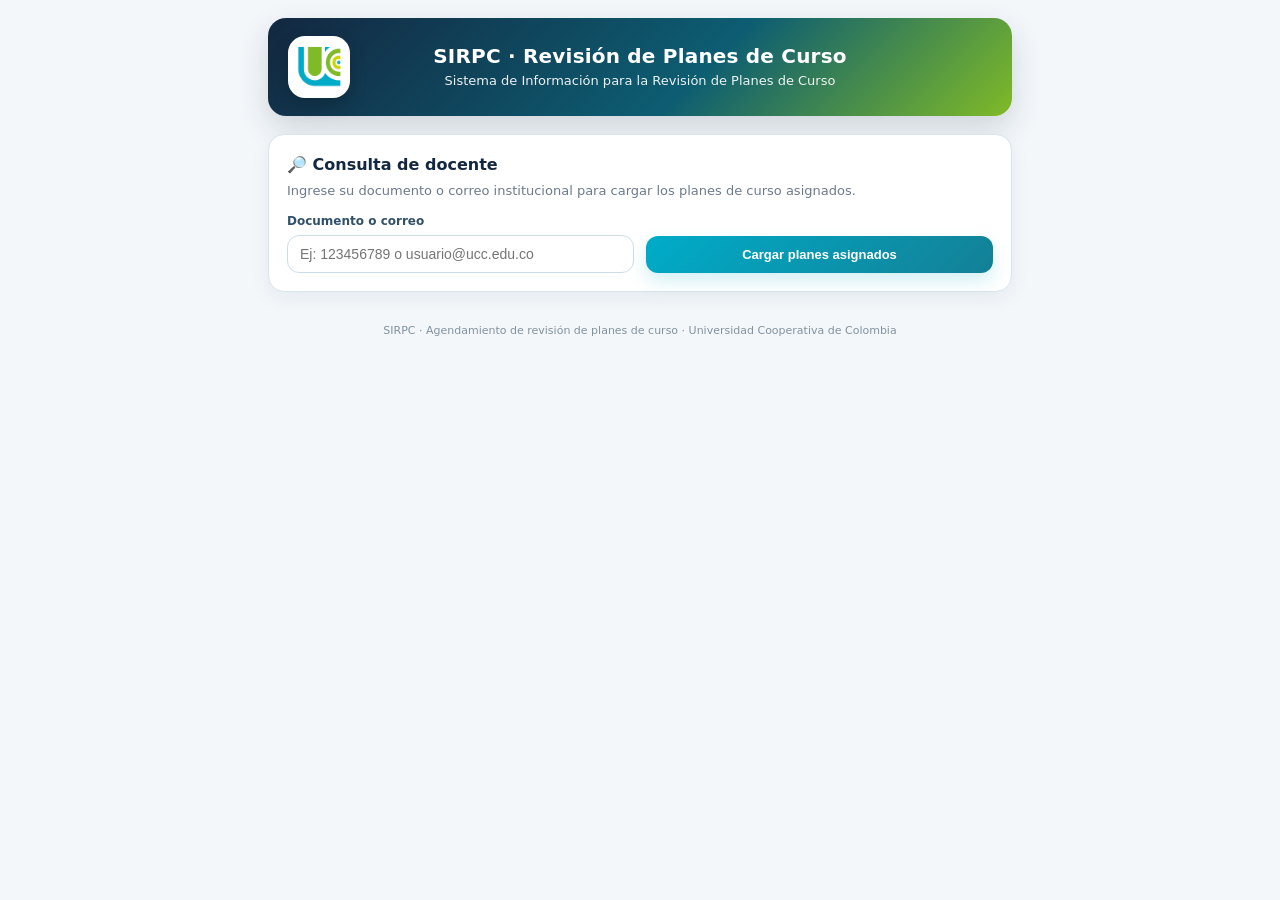
==== index.html @ f58b6c66 "Replace logo image format from SVG to PNG" ====
<!doctype html>
<html lang="es">
<head>
  <meta charset="utf-8">
  <meta name="viewport" content="width=device-width,initial-scale=1">
  <title>SIRPC · Agendamiento de revisión</title>
  <link rel="stylesheet" href="styles.css">
  <script src="config.js"></script>
  <script src="app.js"></script>
</head>
<body>
  <div class="wrap narrow">
    <header class="topbar">
      <div class="toprow">
        <img class="brand-logo" src="assets/logo-ucc.png" alt="UCC SIRPC">
        <div class="brand-text">
          <h1>SIRPC · Revisión de Planes de Curso</h1>
          <p>Sistema de Información para la Revisión de Planes de Curso</p>
        </div>
        <div></div>
      </div>
      <!-- Menú público oculto: los docentes solo ven la pantalla de agendamiento.
           Los revisores ingresan directamente por revision.html. -->
    </header>

    <main>
      <section class="card">
        <div class="title">🔎 Consulta de docente</div>
        <p class="subtitle">Ingrese su documento o correo institucional para cargar los planes de curso asignados.</p>
        <div id="msg"></div>
        <div class="grid g2">
          <div>
            <label for="qdoc">Documento o correo</label>
            <input id="qdoc" class="inp" placeholder="Ej: 123456789 o usuario@ucc.edu.co" autocomplete="off">
          </div>
          <div style="align-self:end">
            <button id="btnBuscar" class="btn full">Cargar planes asignados</button>
          </div>
        </div>
      </section>

      <section id="docenteBox" class="card hidden"></section>
      <section id="planesBox" class="hidden"></section>
    </main>
    <footer class="footer">SIRPC · Agendamiento de revisión de planes de curso · Universidad Cooperativa de Colombia</footer>
  </div>

  <div id="modalRoot"></div>

<script>
const {api, notify, escapeHtml, estadoPill, fmtDateLong, fmtShortDate} = window.SIRPC;
const TIPOS = ["SIB","APA","Rizoma"];
const REVISORES = {
  "SIB": "Marisorelis Carrillo Cantillo",
  "APA": "Emilio Alfonso Lara",
  "Rizoma": "Adriana Milena Jimenez Camacho"
};
let DATA = null;
let selectedSlot = null;

const qdoc = document.getElementById("qdoc");
const btnBuscar = document.getElementById("btnBuscar");
btnBuscar.addEventListener("click", buscar);
qdoc.addEventListener("keydown", e => { if(e.key === "Enter") buscar(); });

async function buscar(){
  const q = qdoc.value.trim();
  if(!q){ notify("#msg","warn","Ingrese el documento o correo del docente."); return; }
  btnBuscar.disabled = true;
  btnBuscar.textContent = "Consultando...";
  document.getElementById("planesBox").classList.add("hidden");
  document.getElementById("docenteBox").classList.add("hidden");
  notify("#msg","info","Buscando planes de curso asignados...");
  try{
    const resp = await api("buscarPlanes", {q});
    DATA = resp;
    if(!resp.planes || !resp.planes.length){
      notify("#msg","warn", resp.message || "No se encontraron planes asignados para este documento/correo.");
      return;
    }
    notify("#msg","ok",`Se encontraron ${resp.planes.length} planes de curso asignados.`);
    renderDocente(resp.docente, resp.planes.length);
    renderPlanes(resp.planes);
  }catch(err){ notify("#msg","err",err.message); }
  finally{ btnBuscar.disabled = false; btnBuscar.textContent = "Cargar planes asignados"; }
}

function renderDocente(docente, total){
  const box = document.getElementById("docenteBox");
  box.classList.remove("hidden");
  box.innerHTML = `
    <div class="title">👤 Docente identificado</div>
    <div class="grid g3">
      <div><label>Nombre</label><div class="inp">${escapeHtml(docente.nombre)}</div></div>
      <div><label>Documento</label><div class="inp">${escapeHtml(docente.documento)}</div></div>
      <div><label>Correo</label><div class="inp">${escapeHtml(docente.correo)}</div></div>
    </div>
    <p class="small muted mt">Planes encontrados: <b>${total}</b>. Cada plan se agenda en una sola cita integral para revisión conjunta de SIB, APA y Rizoma.</p>`;
}

function renderPlanes(planes){
  const box = document.getElementById("planesBox");
  box.classList.remove("hidden");
  box.innerHTML = `<div class="card"><div class="title">📚 Planes de curso asignados</div><div class="notice info">Cada plan requiere una sola reserva. En el horario seleccionado revisan simultáneamente SIB, APA y Rizoma.</div><div id="plansList"></div></div>`;
  const list = document.getElementById("plansList");
  list.innerHTML = planes.map(planCard).join("");
  list.querySelectorAll("[data-agendar]").forEach(btn => btn.addEventListener("click",()=>{
    const idPlan = btn.dataset.idplan;
    const plan = DATA.planes.find(p => p.IDPlan === idPlan);
    abrirAgenda(plan);
  }));
  list.querySelectorAll("[data-cancelar]").forEach(btn => btn.addEventListener("click",()=>{
    cancelar(btn.dataset.reserva, btn.dataset.idplan);
  }));
}

function planCard(p){
  const revs = TIPOS.map(t => revStatusCard(p, t)).join("");
  const active = p.reservaActiva || getActiveFromRevs(p);
  const estado = String(p.estadoIntegral || estadoIntegralLocal(p, active)).toUpperCase();
  const allVisado = estado === "COMPLETAMENTE VISADO";
  let action = "";
  if(active){
    action = `<div class="integral-action reserved">
      <div><b>📌 Cita integral reservada</b><br>
      ${fmtShortDate(active.FechaCita)} · ${escapeHtml(active.HoraCita)} - ${escapeHtml(active.HoraFin || "")} · ${escapeHtml(active.Jornada)}<br>
      <span class="small">Reserva: ${escapeHtml(active.NumeroReserva)}</span></div>
      <button class="btn danger sm" data-cancelar="1" data-reserva="${escapeHtml(active.NumeroReserva)}" data-idplan="${escapeHtml(p.IDPlan)}">Cancelar cita integral</button>
    </div>`;
  }else if(allVisado){
    action = `<div class="integral-action ok"><b>✅ Plan completamente visado</b><br><span class="small">SIB, APA y Rizoma ya registraron VISADO.</span></div>`;
  }else{
    action = `<div class="integral-action">
      <div><b>🗓️ Agendamiento integral pendiente</b><br><span class="small">Una sola cita para revisión conjunta con SIB, APA y Rizoma.</span></div>
      <button class="btn sm" data-agendar="1" data-idplan="${escapeHtml(p.IDPlan)}">Agendar cita integral</button>
    </div>`;
  }

  return `<article class="plan-card">
    <div class="plan-head">
      <div>
        <div class="plan-title">${escapeHtml(p.Descripción || "Sin descripción")}</div>
        <div class="plan-meta">
          <b>IDPlan:</b> ${escapeHtml(p.IDPlan)} · <b>ID Curso:</b> ${escapeHtml(p["ID Curso"])} · <b>Clase:</b> ${escapeHtml(p["Nº Clase"])}<br>
          <b>Programa/Grupo:</b> ${escapeHtml(p["Gp Acad"] || "")} · <b>Org Acad:</b> ${escapeHtml(p["Org Acad"] || "")} · <b>Modo:</b> ${escapeHtml(p["Modo Enseñanza"] || "")}
        </div>
      </div>
      <div>${estadoPill(estado)}</div>
    </div>
    <div class="rev-grid compact">${revs}</div>
    ${action}
  </article>`;
}

function revStatusCard(p, tipo){
  const r = p.revisiones[tipo] || {estado:"PENDIENTE"};
  const estado = String(r.estado || "PENDIENTE").toUpperCase();
  return `<div class="rev-card status-only">
    <h3>${escapeHtml(tipo)}</h3>
    <p><b>Revisor:</b> ${escapeHtml(REVISORES[tipo] || r.revisor || "")}</p>
    <p>${estadoPill(estado)}</p>
    ${r.fechaVisado ? `<p class="small"><b>Fecha:</b> ${escapeHtml(r.fechaVisado)}</p>` : ""}
    ${r.observaciones ? `<p class="small"><b>Obs:</b> ${escapeHtml(r.observaciones)}</p>` : ""}
  </div>`;
}

function getActiveFromRevs(p){
  for(const t of TIPOS){
    const c = p.revisiones && p.revisiones[t] && p.revisiones[t].cita;
    if(c) return c;
  }
  return null;
}

function estadoIntegralLocal(p, active){
  if(active) return "CITA RESERVADA";
  const estados = TIPOS.map(t => String((p.revisiones?.[t]?.estado) || "PENDIENTE").toUpperCase());
  if(estados.every(e => e === "VISADO")) return "COMPLETAMENTE VISADO";
  if(estados.some(e => e === "CON OBSERVACIONES")) return "CON OBSERVACIONES";
  if(estados.some(e => e === "NO ASISTIÓ" || e === "NO ASISTIO")) return "NO ASISTIÓ";
  if(estados.some(e => e !== "PENDIENTE")) return "EN PROCESO";
  return "PENDIENTE";
}

async function abrirAgenda(plan){
  selectedSlot = null;
  const modal = document.getElementById("modalRoot");
  modal.innerHTML = `<div class="modal-back"><div class="modal">
    <div class="title">🗓️ Agendar cita integral</div>
    <p class="subtitle"><b>${escapeHtml(plan.Descripción)}</b><br>IDPlan: ${escapeHtml(plan.IDPlan)}<br>Revisión conjunta: SIB, APA y Rizoma.</p>
    <div id="agendaMsg"></div>
    <div class="grid g2 mb">
      <div><label>Fecha disponible</label><select id="fechaSel"><option value="">Cargando fechas...</option></select></div>
      <div><label>Jornada</label><select id="jornadaSel"><option value="">Todas</option><option>Mañana</option><option>Tarde</option></select></div>
    </div>
    <div id="slotsBox" class="slots"></div>
    <div class="btnrow mt">
      <button id="btnConfirmar" class="btn green" disabled>Confirmar cita integral</button>
      <button id="btnCerrar" class="btn ghost">Cerrar</button>
    </div>
  </div></div>`;
  document.getElementById("btnCerrar").onclick = cerrarModal;
  document.getElementById("btnConfirmar").onclick = () => confirmarReserva(plan);
  document.getElementById("fechaSel").onchange = cargarSlots;
  document.getElementById("jornadaSel").onchange = cargarSlots;
  try{
    const resp = await api("getFechasDisponibles", {});
    const fechas = resp.fechas || [];
    const fechaSel = document.getElementById("fechaSel");
    if(!fechas.length){
      fechaSel.innerHTML = `<option value="">Sin fechas disponibles</option>`;
      notify("#agendaMsg","warn","No hay horarios disponibles.");
      return;
    }
    fechaSel.innerHTML = `<option value="">Seleccione fecha</option>` + fechas.map(f => `<option value="${escapeHtml(f)}">${escapeHtml(fmtDateLong(f))}</option>`).join("");
  }catch(err){ notify("#agendaMsg","err",err.message); }
}

async function cargarSlots(){
  selectedSlot = null;
  document.getElementById("btnConfirmar").disabled = true;
  const fecha = document.getElementById("fechaSel").value;
  const jornada = document.getElementById("jornadaSel").value;
  const box = document.getElementById("slotsBox");
  if(!fecha){ box.innerHTML = ""; return; }
  box.innerHTML = `<div class="notice info">Cargando horarios...</div>`;
  try{
    const resp = await api("getDisponibilidad", {fecha, jornada});
    const slots = resp.slots || [];
    if(!slots.length){ box.innerHTML = `<div class="notice warn">No hay cupos disponibles para esta fecha/jornada.</div>`; return; }
    box.innerHTML = slots.map(s => `<button class="slot" data-id="${escapeHtml(s.IDHorario)}">
      <strong>${escapeHtml(s.HoraInicio)} - ${escapeHtml(s.HoraFin)}</strong>
      <span>${escapeHtml(s.Jornada)} · SIB + APA + Rizoma</span>
      <div class="quota">Quedan ${s.CuposRestantes}/${s.Cupos} cupos</div>
    </button>`).join("");
    box.querySelectorAll(".slot").forEach(el => el.onclick = () => {
      box.querySelectorAll(".slot").forEach(x => x.classList.remove("sel"));
      el.classList.add("sel");
      selectedSlot = slots.find(s => s.IDHorario === el.dataset.id);
      document.getElementById("btnConfirmar").disabled = false;
    });
  }catch(err){ box.innerHTML = `<div class="notice err">${escapeHtml(err.message)}</div>`; }
}

async function confirmarReserva(plan){
  if(!selectedSlot){ notify("#agendaMsg","warn","Seleccione un horario."); return; }
  const btn = document.getElementById("btnConfirmar");
  btn.disabled = true; btn.textContent = "Guardando...";
  try{
    const resp = await api("reservarCita", {idPlan:plan.IDPlan, idHorario:selectedSlot.IDHorario});
    notify("#agendaMsg","ok",`Cita integral reservada correctamente. Número de reserva: ${resp.numeroReserva}`);
    setTimeout(()=>{ cerrarModal(); buscar(); }, 900);
  }catch(err){ notify("#agendaMsg","err",err.message); btn.disabled = false; btn.textContent = "Confirmar cita integral"; }
}

async function cancelar(numeroReserva, idPlan){
  const motivo = prompt("Motivo de cancelación (opcional):", "");
  if(motivo === null) return;
  try{
    await api("cancelarCita", {numeroReserva, idPlan, motivo, q:qdoc.value.trim()});
    notify("#msg","ok","La cita integral fue cancelada y el cupo quedó disponible nuevamente.");
    buscar();
  }catch(err){ notify("#msg","err",err.message); }
}

function cerrarModal(){ document.getElementById("modalRoot").innerHTML = ""; }
</script>
</body>
</html>
---- styles.css ----
:root{
  --ucc-azul:#00ACC9;
  --ucc-verde:#80BA27;
  --ucc-verde2:#CAD400;
  --ucc-gris:#5F5E5E;
  --ucc-fundadores:#132740;
  --bg:#f3f7fa;
  --card:#ffffff;
  --line:#d8e5ec;
  --text:#172033;
  --muted:#6b7a8c;
  --danger:#c53030;
  --warn:#92400e;
  --ok:#2f855a;
}
*{box-sizing:border-box;margin:0;padding:0}
body{font-family:system-ui,-apple-system,BlinkMacSystemFont,"Segoe UI",sans-serif;background:var(--bg);color:var(--text);line-height:1.45}
a{color:inherit}.wrap{max-width:1040px;margin:0 auto;padding:18px}.narrow{max-width:780px}.topbar{background:linear-gradient(135deg,var(--ucc-fundadores),#0d5d72 58%,var(--ucc-verde));color:white;border-radius:18px;padding:18px 20px;margin-bottom:18px;box-shadow:0 12px 30px rgba(19,39,64,.16)}
.toprow{display:grid;grid-template-columns:74px 1fr 74px;align-items:center;gap:12px}.brand-logo{width:62px;height:62px;border-radius:17px;background:white;padding:6px;box-shadow:0 8px 18px rgba(0,0,0,.18)}.brand-text{text-align:center}.brand-text h1{font-size:20px;line-height:1.2;font-weight:850;letter-spacing:.2px}.brand-text p{font-size:13px;opacity:.92;margin-top:4px}.nav{display:flex;gap:8px;justify-content:center;flex-wrap:wrap;margin-top:15px}.nav a{background:rgba(255,255,255,.14);border:1px solid rgba(255,255,255,.25);color:#fff;text-decoration:none;border-radius:999px;padding:7px 12px;font-size:12px;font-weight:700}.nav a.active,.nav a:hover{background:#fff;color:var(--ucc-fundadores)}
.card{background:var(--card);border:1px solid var(--line);border-radius:16px;padding:18px;margin-bottom:15px;box-shadow:0 6px 20px rgba(19,39,64,.06)}.card.soft{background:#f9fcfd}.title{font-size:16px;font-weight:850;color:var(--ucc-fundadores);margin-bottom:12px;display:flex;align-items:center;gap:8px}.subtitle{color:var(--muted);font-size:13px;margin-top:-6px;margin-bottom:12px}.grid{display:grid;gap:12px}.g2{grid-template-columns:repeat(2,minmax(0,1fr))}.g3{grid-template-columns:repeat(3,minmax(0,1fr))}.g4{grid-template-columns:repeat(4,minmax(0,1fr))}@media(max-width:760px){.g2,.g3,.g4{grid-template-columns:1fr}.toprow{grid-template-columns:58px 1fr 58px}.brand-logo{width:52px;height:52px}.brand-text h1{font-size:16px}.brand-text p{font-size:11px}.wrap{padding:10px}}
label{display:block;font-size:12px;font-weight:800;color:#31516b;margin-bottom:5px}.inp,select,textarea{width:100%;border:1.5px solid #cddde8;border-radius:12px;background:white;padding:10px 12px;font-size:14px;outline:none;color:var(--text)}textarea{min-height:82px;resize:vertical}.inp:focus,select:focus,textarea:focus{border-color:var(--ucc-azul);box-shadow:0 0 0 4px rgba(0,172,201,.12)}.btn{border:none;border-radius:12px;padding:11px 15px;font-size:13px;font-weight:850;cursor:pointer;background:linear-gradient(135deg,var(--ucc-azul),#138096);color:white;box-shadow:0 8px 18px rgba(0,172,201,.18)}.btn:hover{filter:brightness(.98)}.btn:disabled{background:#9db0bd;cursor:not-allowed;box-shadow:none}.btn.green{background:linear-gradient(135deg,var(--ucc-verde),#5f9b1b)}.btn.warn{background:linear-gradient(135deg,#f59e0b,#b45309)}.btn.danger{background:linear-gradient(135deg,#e53e3e,#9b2c2c)}.btn.ghost{background:#fff;color:var(--ucc-fundadores);border:1.5px solid #bdd0dc;box-shadow:none}.btn.full{width:100%}.btn.sm{padding:7px 10px;border-radius:10px;font-size:12px}.btnrow{display:flex;gap:8px;flex-wrap:wrap;align-items:center}.mt{margin-top:12px}.mb{margin-bottom:12px}.hidden{display:none!important}.muted{color:var(--muted)}.small{font-size:12px}.center{text-align:center}
.notice{border-radius:14px;padding:12px 14px;font-size:13px;margin-bottom:12px;border:1.5px solid}.notice.info{background:#ebf8ff;border-color:#bee3f8;color:#2b6cb0}.notice.ok{background:#f0fff4;border-color:#9ae6b4;color:#276749}.notice.warn{background:#fffbeb;border-color:#f6e05e;color:#744210}.notice.err{background:#fff5f5;border-color:#feb2b2;color:#9b2c2c}.pill{display:inline-flex;align-items:center;gap:5px;border-radius:999px;padding:4px 9px;font-size:11px;font-weight:850;border:1px solid}.pill.ok{background:#f0fff4;color:#276749;border-color:#9ae6b4}.pill.warn{background:#fffbeb;color:#92400e;border-color:#f6e05e}.pill.info{background:#ebf8ff;color:#2b6cb0;border-color:#bee3f8}.pill.err{background:#fff5f5;color:#c53030;border-color:#feb2b2}.pill.gray{background:#f5f7f8;color:#51616f;border-color:#d8e5ec}
.plan-card{border:1.5px solid #d8e5ec;border-radius:16px;padding:15px;background:white;margin-bottom:12px}.plan-head{display:flex;justify-content:space-between;gap:12px;align-items:flex-start}.plan-title{font-weight:900;color:var(--ucc-fundadores);font-size:15px}.plan-meta{font-size:12px;color:var(--muted);margin-top:5px}.rev-grid{display:grid;grid-template-columns:repeat(3,1fr);gap:10px;margin-top:13px}.rev-card{border:1.5px solid #d8e5ec;border-radius:14px;padding:12px;background:#f8fbfd}.rev-card h3{font-size:13px;color:var(--ucc-fundadores);margin-bottom:5px}.rev-card p{font-size:12px;color:var(--muted);margin:2px 0}@media(max-width:850px){.rev-grid{grid-template-columns:1fr}.plan-head{display:block}}
.slots{display:grid;grid-template-columns:repeat(3,minmax(0,1fr));gap:9px}.slot{border:1.5px solid #cddde8;border-radius:13px;background:white;padding:10px;text-align:left;cursor:pointer}.slot:hover,.slot.sel{border-color:var(--ucc-azul);background:#ecfbff}.slot strong{display:block;font-size:14px}.slot span{font-size:12px;color:var(--muted)}.slot .quota{margin-top:5px;font-size:11px;color:#276749;font-weight:800}.tablewrap{overflow:auto;border:1px solid var(--line);border-radius:14px;background:white}table{width:100%;border-collapse:collapse;min-width:900px}th,td{border-bottom:1px solid #e7eef3;padding:9px 10px;text-align:left;font-size:12px;vertical-align:top}th{background:#f0f6f9;color:#25455e;font-weight:900;position:sticky;top:0}tr:hover td{background:#fbfdff}.toolbar{display:grid;grid-template-columns:repeat(5,1fr);gap:10px;margin-bottom:12px}@media(max-width:950px){.toolbar{grid-template-columns:1fr 1fr}}@media(max-width:560px){.toolbar{grid-template-columns:1fr}}
.kpis{display:grid;grid-template-columns:repeat(4,1fr);gap:10px;margin-bottom:15px}.kpi{background:white;border:1px solid var(--line);border-radius:14px;padding:14px}.kpi b{font-size:24px;color:var(--ucc-fundadores)}.kpi span{display:block;color:var(--muted);font-size:12px;font-weight:700}@media(max-width:750px){.kpis{grid-template-columns:1fr 1fr}}
.footer{text-align:center;font-size:11px;color:#8192a0;padding:16px 0}.modal-back{position:fixed;inset:0;background:rgba(5,18,31,.55);display:flex;align-items:center;justify-content:center;padding:18px;z-index:50}.modal{max-width:720px;width:100%;background:white;border-radius:18px;padding:18px;max-height:92vh;overflow:auto;box-shadow:0 24px 60px rgba(0,0,0,.28)}
.integral-action{margin-top:13px;border:1.5px solid #bee3f8;background:#ebf8ff;border-radius:14px;padding:12px;display:flex;gap:12px;justify-content:space-between;align-items:center;color:#24506a}.integral-action.reserved{background:#fffaf0;border-color:#f6d365;color:#6b4b00}.integral-action.ok{background:#f0fff4;border-color:#9ae6b4;color:#276749}.rev-grid.compact .rev-card{min-height:112px}.rev-card.status-only{background:#fbfdff}
@media(max-width:760px){.integral-action{display:block}.integral-action .btn{margin-top:10px;width:100%}}
.panel-head{display:flex;align-items:flex-start;justify-content:space-between;gap:12px}.readonly{background:#f6fafc;color:#31516b}.reviewer-toolbar{grid-template-columns:1fr 1fr 2fr 1fr}.topbar .nav.hidden-public{display:none}@media(max-width:850px){.panel-head{display:block}.panel-head .btn{margin-top:8px}.reviewer-toolbar{grid-template-columns:1fr}}
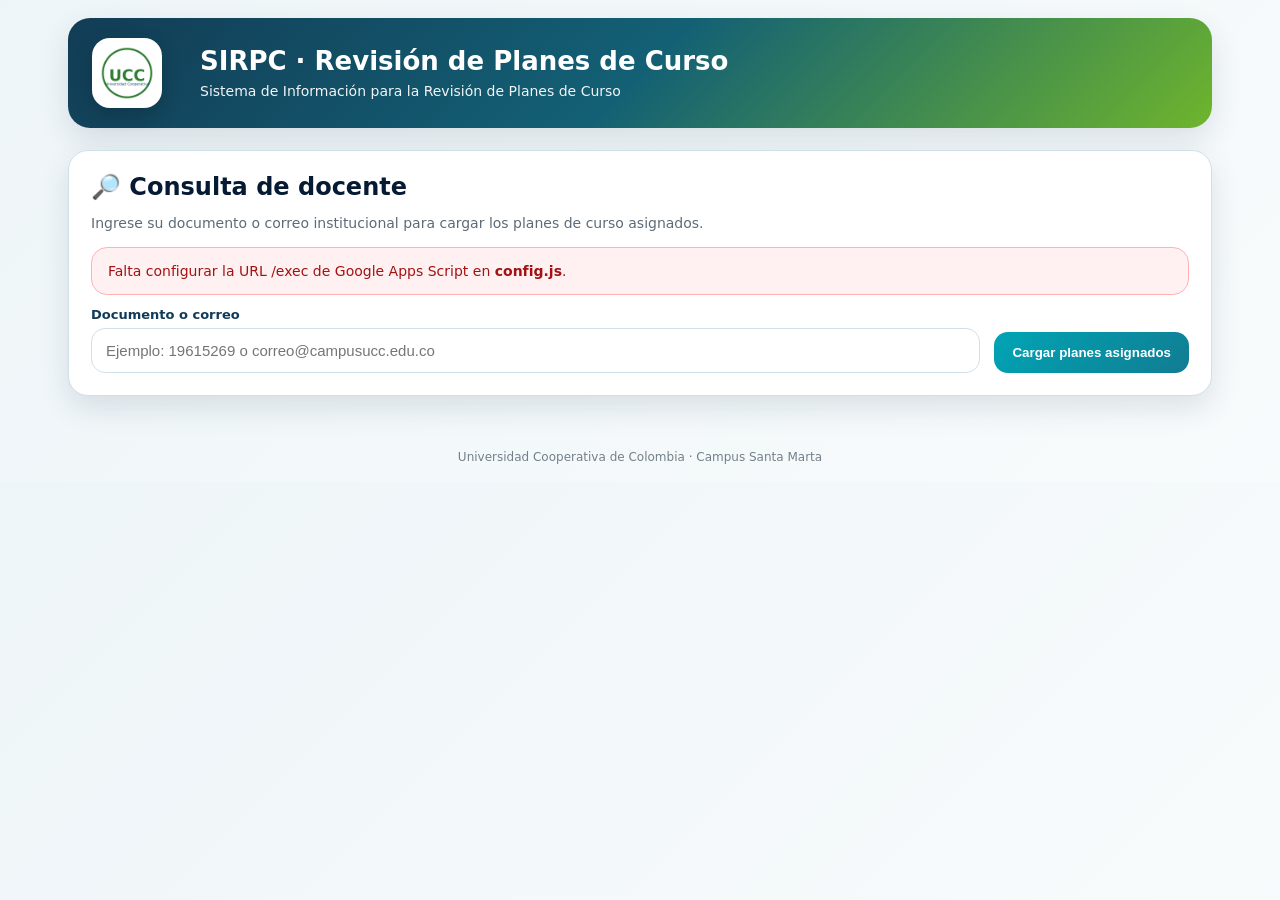
==== commit f65bc912: "Add files via upload" ====
--- a/index.html
+++ b/index.html
@@ -1,269 +1,41 @@
-<!doctype html>
+<!DOCTYPE html>
 <html lang="es">
 <head>
-  <meta charset="utf-8">
-  <meta name="viewport" content="width=device-width,initial-scale=1">
-  <title>SIRPC · Agendamiento de revisión</title>
-  <link rel="stylesheet" href="styles.css">
-  <script src="config.js"></script>
-  <script src="app.js"></script>
+  <meta charset="UTF-8">
+  <meta name="viewport" content="width=device-width, initial-scale=1.0">
+  <title>SIRPC · Revisión de Planes de Curso</title>
+  <link rel="stylesheet" href="style.css?v=20260723-HR01">
 </head>
-<body>
-  <div class="wrap narrow">
-    <header class="topbar">
-      <div class="toprow">
-        <img class="brand-logo" src="assets/logo-ucc.png" alt="UCC SIRPC">
-        <div class="brand-text">
-          <h1>SIRPC · Revisión de Planes de Curso</h1>
-          <p>Sistema de Información para la Revisión de Planes de Curso</p>
+<body data-page="docente">
+  <main class="wrap">
+    <section class="hero">
+      <img src="logo-ucc.png" alt="UCC" class="logo">
+      <div>
+        <h1>SIRPC · Revisión de Planes de Curso</h1>
+        <p>Sistema de Información para la Revisión de Planes de Curso</p>
+      </div>
+    </section>
+
+    <section class="card">
+      <h2>🔎 Consulta de docente</h2>
+      <p class="help">Ingrese su documento o correo institucional para cargar los planes de curso asignados.</p>
+      <div id="msg" class="hidden"></div>
+      <div class="row">
+        <div class="field">
+          <label for="txtConsulta">Documento o correo</label>
+          <input id="txtConsulta" type="text" placeholder="Ejemplo: 19615269 o correo@campusucc.edu.co" autocomplete="off">
         </div>
-        <div></div>
+        <button id="btnCargarPlanes" class="btn-primary">Cargar planes asignados</button>
       </div>
-      <!-- Menú público oculto: los docentes solo ven la pantalla de agendamiento.
-           Los revisores ingresan directamente por revision.html. -->
-    </header>
+    </section>
 
-    <main>
-      <section class="card">
-        <div class="title">🔎 Consulta de docente</div>
-        <p class="subtitle">Ingrese su documento o correo institucional para cargar los planes de curso asignados.</p>
-        <div id="msg"></div>
-        <div class="grid g2">
-          <div>
-            <label for="qdoc">Documento o correo</label>
-            <input id="qdoc" class="inp" placeholder="Ej: 123456789 o usuario@ucc.edu.co" autocomplete="off">
-          </div>
-          <div style="align-self:end">
-            <button id="btnBuscar" class="btn full">Cargar planes asignados</button>
-          </div>
-        </div>
-      </section>
+    <section id="resumenDocente" class="card hidden"></section>
+    <section id="planesContainer" class="grid"></section>
+    <section id="agendaBox" class="card scheduler hidden"></section>
+  </main>
+  <footer class="footer">Universidad Cooperativa de Colombia · Campus Santa Marta</footer>
 
-      <section id="docenteBox" class="card hidden"></section>
-      <section id="planesBox" class="hidden"></section>
-    </main>
-    <footer class="footer">SIRPC · Agendamiento de revisión de planes de curso · Universidad Cooperativa de Colombia</footer>
-  </div>
-
-  <div id="modalRoot"></div>
-
-<script>
-const {api, notify, escapeHtml, estadoPill, fmtDateLong, fmtShortDate} = window.SIRPC;
-const TIPOS = ["SIB","APA","Rizoma"];
-const REVISORES = {
-  "SIB": "Marisorelis Carrillo Cantillo",
-  "APA": "Emilio Alfonso Lara",
-  "Rizoma": "Adriana Milena Jimenez Camacho"
-};
-let DATA = null;
-let selectedSlot = null;
-
-const qdoc = document.getElementById("qdoc");
-const btnBuscar = document.getElementById("btnBuscar");
-btnBuscar.addEventListener("click", buscar);
-qdoc.addEventListener("keydown", e => { if(e.key === "Enter") buscar(); });
-
-async function buscar(){
-  const q = qdoc.value.trim();
-  if(!q){ notify("#msg","warn","Ingrese el documento o correo del docente."); return; }
-  btnBuscar.disabled = true;
-  btnBuscar.textContent = "Consultando...";
-  document.getElementById("planesBox").classList.add("hidden");
-  document.getElementById("docenteBox").classList.add("hidden");
-  notify("#msg","info","Buscando planes de curso asignados...");
-  try{
-    const resp = await api("buscarPlanes", {q});
-    DATA = resp;
-    if(!resp.planes || !resp.planes.length){
-      notify("#msg","warn", resp.message || "No se encontraron planes asignados para este documento/correo.");
-      return;
-    }
-    notify("#msg","ok",`Se encontraron ${resp.planes.length} planes de curso asignados.`);
-    renderDocente(resp.docente, resp.planes.length);
-    renderPlanes(resp.planes);
-  }catch(err){ notify("#msg","err",err.message); }
-  finally{ btnBuscar.disabled = false; btnBuscar.textContent = "Cargar planes asignados"; }
-}
-
-function renderDocente(docente, total){
-  const box = document.getElementById("docenteBox");
-  box.classList.remove("hidden");
-  box.innerHTML = `
-    <div class="title">👤 Docente identificado</div>
-    <div class="grid g3">
-      <div><label>Nombre</label><div class="inp">${escapeHtml(docente.nombre)}</div></div>
-      <div><label>Documento</label><div class="inp">${escapeHtml(docente.documento)}</div></div>
-      <div><label>Correo</label><div class="inp">${escapeHtml(docente.correo)}</div></div>
-    </div>
-    <p class="small muted mt">Planes encontrados: <b>${total}</b>. Cada plan se agenda en una sola cita integral para revisión conjunta de SIB, APA y Rizoma.</p>`;
-}
-
-function renderPlanes(planes){
-  const box = document.getElementById("planesBox");
-  box.classList.remove("hidden");
-  box.innerHTML = `<div class="card"><div class="title">📚 Planes de curso asignados</div><div class="notice info">Cada plan requiere una sola reserva. En el horario seleccionado revisan simultáneamente SIB, APA y Rizoma.</div><div id="plansList"></div></div>`;
-  const list = document.getElementById("plansList");
-  list.innerHTML = planes.map(planCard).join("");
-  list.querySelectorAll("[data-agendar]").forEach(btn => btn.addEventListener("click",()=>{
-    const idPlan = btn.dataset.idplan;
-    const plan = DATA.planes.find(p => p.IDPlan === idPlan);
-    abrirAgenda(plan);
-  }));
-  list.querySelectorAll("[data-cancelar]").forEach(btn => btn.addEventListener("click",()=>{
-    cancelar(btn.dataset.reserva, btn.dataset.idplan);
-  }));
-}
-
-function planCard(p){
-  const revs = TIPOS.map(t => revStatusCard(p, t)).join("");
-  const active = p.reservaActiva || getActiveFromRevs(p);
-  const estado = String(p.estadoIntegral || estadoIntegralLocal(p, active)).toUpperCase();
-  const allVisado = estado === "COMPLETAMENTE VISADO";
-  let action = "";
-  if(active){
-    action = `<div class="integral-action reserved">
-      <div><b>📌 Cita integral reservada</b><br>
-      ${fmtShortDate(active.FechaCita)} · ${escapeHtml(active.HoraCita)} - ${escapeHtml(active.HoraFin || "")} · ${escapeHtml(active.Jornada)}<br>
-      <span class="small">Reserva: ${escapeHtml(active.NumeroReserva)}</span></div>
-      <button class="btn danger sm" data-cancelar="1" data-reserva="${escapeHtml(active.NumeroReserva)}" data-idplan="${escapeHtml(p.IDPlan)}">Cancelar cita integral</button>
-    </div>`;
-  }else if(allVisado){
-    action = `<div class="integral-action ok"><b>✅ Plan completamente visado</b><br><span class="small">SIB, APA y Rizoma ya registraron VISADO.</span></div>`;
-  }else{
-    action = `<div class="integral-action">
-      <div><b>🗓️ Agendamiento integral pendiente</b><br><span class="small">Una sola cita para revisión conjunta con SIB, APA y Rizoma.</span></div>
-      <button class="btn sm" data-agendar="1" data-idplan="${escapeHtml(p.IDPlan)}">Agendar cita integral</button>
-    </div>`;
-  }
-
-  return `<article class="plan-card">
-    <div class="plan-head">
-      <div>
-        <div class="plan-title">${escapeHtml(p.Descripción || "Sin descripción")}</div>
-        <div class="plan-meta">
-          <b>IDPlan:</b> ${escapeHtml(p.IDPlan)} · <b>ID Curso:</b> ${escapeHtml(p["ID Curso"])} · <b>Clase:</b> ${escapeHtml(p["Nº Clase"])}<br>
-          <b>Programa/Grupo:</b> ${escapeHtml(p["Gp Acad"] || "")} · <b>Org Acad:</b> ${escapeHtml(p["Org Acad"] || "")} · <b>Modo:</b> ${escapeHtml(p["Modo Enseñanza"] || "")}
-        </div>
-      </div>
-      <div>${estadoPill(estado)}</div>
-    </div>
-    <div class="rev-grid compact">${revs}</div>
-    ${action}
-  </article>`;
-}
-
-function revStatusCard(p, tipo){
-  const r = p.revisiones[tipo] || {estado:"PENDIENTE"};
-  const estado = String(r.estado || "PENDIENTE").toUpperCase();
-  return `<div class="rev-card status-only">
-    <h3>${escapeHtml(tipo)}</h3>
-    <p><b>Revisor:</b> ${escapeHtml(REVISORES[tipo] || r.revisor || "")}</p>
-    <p>${estadoPill(estado)}</p>
-    ${r.fechaVisado ? `<p class="small"><b>Fecha:</b> ${escapeHtml(r.fechaVisado)}</p>` : ""}
-    ${r.observaciones ? `<p class="small"><b>Obs:</b> ${escapeHtml(r.observaciones)}</p>` : ""}
-  </div>`;
-}
-
-function getActiveFromRevs(p){
-  for(const t of TIPOS){
-    const c = p.revisiones && p.revisiones[t] && p.revisiones[t].cita;
-    if(c) return c;
-  }
-  return null;
-}
-
-function estadoIntegralLocal(p, active){
-  if(active) return "CITA RESERVADA";
-  const estados = TIPOS.map(t => String((p.revisiones?.[t]?.estado) || "PENDIENTE").toUpperCase());
-  if(estados.every(e => e === "VISADO")) return "COMPLETAMENTE VISADO";
-  if(estados.some(e => e === "CON OBSERVACIONES")) return "CON OBSERVACIONES";
-  if(estados.some(e => e === "NO ASISTIÓ" || e === "NO ASISTIO")) return "NO ASISTIÓ";
-  if(estados.some(e => e !== "PENDIENTE")) return "EN PROCESO";
-  return "PENDIENTE";
-}
-
-async function abrirAgenda(plan){
-  selectedSlot = null;
-  const modal = document.getElementById("modalRoot");
-  modal.innerHTML = `<div class="modal-back"><div class="modal">
-    <div class="title">🗓️ Agendar cita integral</div>
-    <p class="subtitle"><b>${escapeHtml(plan.Descripción)}</b><br>IDPlan: ${escapeHtml(plan.IDPlan)}<br>Revisión conjunta: SIB, APA y Rizoma.</p>
-    <div id="agendaMsg"></div>
-    <div class="grid g2 mb">
-      <div><label>Fecha disponible</label><select id="fechaSel"><option value="">Cargando fechas...</option></select></div>
-      <div><label>Jornada</label><select id="jornadaSel"><option value="">Todas</option><option>Mañana</option><option>Tarde</option></select></div>
-    </div>
-    <div id="slotsBox" class="slots"></div>
-    <div class="btnrow mt">
-      <button id="btnConfirmar" class="btn green" disabled>Confirmar cita integral</button>
-      <button id="btnCerrar" class="btn ghost">Cerrar</button>
-    </div>
-  </div></div>`;
-  document.getElementById("btnCerrar").onclick = cerrarModal;
-  document.getElementById("btnConfirmar").onclick = () => confirmarReserva(plan);
-  document.getElementById("fechaSel").onchange = cargarSlots;
-  document.getElementById("jornadaSel").onchange = cargarSlots;
-  try{
-    const resp = await api("getFechasDisponibles", {});
-    const fechas = resp.fechas || [];
-    const fechaSel = document.getElementById("fechaSel");
-    if(!fechas.length){
-      fechaSel.innerHTML = `<option value="">Sin fechas disponibles</option>`;
-      notify("#agendaMsg","warn","No hay horarios disponibles.");
-      return;
-    }
-    fechaSel.innerHTML = `<option value="">Seleccione fecha</option>` + fechas.map(f => `<option value="${escapeHtml(f)}">${escapeHtml(fmtDateLong(f))}</option>`).join("");
-  }catch(err){ notify("#agendaMsg","err",err.message); }
-}
-
-async function cargarSlots(){
-  selectedSlot = null;
-  document.getElementById("btnConfirmar").disabled = true;
-  const fecha = document.getElementById("fechaSel").value;
-  const jornada = document.getElementById("jornadaSel").value;
-  const box = document.getElementById("slotsBox");
-  if(!fecha){ box.innerHTML = ""; return; }
-  box.innerHTML = `<div class="notice info">Cargando horarios...</div>`;
-  try{
-    const resp = await api("getDisponibilidad", {fecha, jornada});
-    const slots = resp.slots || [];
-    if(!slots.length){ box.innerHTML = `<div class="notice warn">No hay cupos disponibles para esta fecha/jornada.</div>`; return; }
-    box.innerHTML = slots.map(s => `<button class="slot" data-id="${escapeHtml(s.IDHorario)}">
-      <strong>${escapeHtml(s.HoraInicio)} - ${escapeHtml(s.HoraFin)}</strong>
-      <span>${escapeHtml(s.Jornada)} · SIB + APA + Rizoma</span>
-      <div class="quota">Quedan ${s.CuposRestantes}/${s.Cupos} cupos</div>
-    </button>`).join("");
-    box.querySelectorAll(".slot").forEach(el => el.onclick = () => {
-      box.querySelectorAll(".slot").forEach(x => x.classList.remove("sel"));
-      el.classList.add("sel");
-      selectedSlot = slots.find(s => s.IDHorario === el.dataset.id);
-      document.getElementById("btnConfirmar").disabled = false;
-    });
-  }catch(err){ box.innerHTML = `<div class="notice err">${escapeHtml(err.message)}</div>`; }
-}
-
-async function confirmarReserva(plan){
-  if(!selectedSlot){ notify("#agendaMsg","warn","Seleccione un horario."); return; }
-  const btn = document.getElementById("btnConfirmar");
-  btn.disabled = true; btn.textContent = "Guardando...";
-  try{
-    const resp = await api("reservarCita", {idPlan:plan.IDPlan, idHorario:selectedSlot.IDHorario});
-    notify("#agendaMsg","ok",`Cita integral reservada correctamente. Número de reserva: ${resp.numeroReserva}`);
-    setTimeout(()=>{ cerrarModal(); buscar(); }, 900);
-  }catch(err){ notify("#agendaMsg","err",err.message); btn.disabled = false; btn.textContent = "Confirmar cita integral"; }
-}
-
-async function cancelar(numeroReserva, idPlan){
-  const motivo = prompt("Motivo de cancelación (opcional):", "");
-  if(motivo === null) return;
-  try{
-    await api("cancelarCita", {numeroReserva, idPlan, motivo, q:qdoc.value.trim()});
-    notify("#msg","ok","La cita integral fue cancelada y el cupo quedó disponible nuevamente.");
-    buscar();
-  }catch(err){ notify("#msg","err",err.message); }
-}
-
-function cerrarModal(){ document.getElementById("modalRoot").innerHTML = ""; }
-</script>
+  <script src="config.js?v=20260723-HR01"></script>
+  <script src="app.js?v=20260723-HR01"></script>
 </body>
 </html>
--- a/style.css
+++ b/style.css
@@ -0,0 +1,129 @@
+/* ==========================================================================
+   SIRPC · Revisión de Planes de Curso
+   Universidad Cooperativa de Colombia · Campus Santa Marta
+   ========================================================================== */
+:root{
+  --azul:#123C55;
+  --azul2:#0F5D75;
+  --cyan:#00A5B5;
+  --verde:#6EB52C;
+  --verde2:#80BA27;
+  --fondo:#EEF5F8;
+  --texto:#0B2239;
+  --muted:#5D6B78;
+  --borde:#CFE0EA;
+  --blanco:#fff;
+  --rojo:#C62828;
+  --amarillo:#F39C12;
+  --ok:#198754;
+  --sombra:0 12px 30px rgba(13,48,72,.12);
+}
+*{box-sizing:border-box}
+body{
+  margin:0;
+  background:linear-gradient(135deg,#eef5f8,#f8fbfc);
+  color:var(--texto);
+  font-family:system-ui,-apple-system,BlinkMacSystemFont,"Segoe UI",sans-serif;
+}
+.wrap{max-width:1180px;margin:0 auto;padding:18px}
+.hero{
+  display:grid;
+  grid-template-columns:90px 1fr;
+  align-items:center;
+  gap:18px;
+  background:linear-gradient(135deg,var(--azul),#136075,var(--verde));
+  border-radius:22px;
+  padding:20px 24px;
+  color:#fff;
+  box-shadow:var(--sombra);
+  margin-bottom:22px;
+}
+.logo{
+  width:70px;height:70px;border-radius:18px;background:#fff;padding:8px;
+  object-fit:contain;box-shadow:0 8px 20px rgba(0,0,0,.18)
+}
+.hero h1{margin:0;font-size:26px;line-height:1.1;font-weight:800}
+.hero p{margin:8px 0 0;font-size:14px;opacity:.94}
+.card{
+  background:#fff;border:1px solid var(--borde);border-radius:20px;
+  box-shadow:var(--sombra);padding:22px;margin-bottom:18px
+}
+.card h2,.card h3{margin:0 0 10px;color:#061B33}
+.help{color:var(--muted);font-size:14px;margin-bottom:16px}
+.row{display:flex;gap:14px;align-items:end;flex-wrap:wrap}
+.field{flex:1;min-width:240px}
+label{display:block;font-size:13px;font-weight:800;margin-bottom:6px;color:#113B58}
+input,select,textarea{
+  width:100%;border:1.6px solid var(--borde);border-radius:14px;padding:13px 14px;
+  font-size:15px;outline:none;background:#fff;color:var(--texto)
+}
+input:focus,select:focus,textarea:focus{
+  border-color:var(--cyan);box-shadow:0 0 0 4px rgba(0,165,181,.12)
+}
+textarea{min-height:90px;resize:vertical}
+button{
+  border:none;border-radius:14px;padding:13px 18px;font-weight:800;cursor:pointer;
+  transition:.15s transform,.15s opacity,.15s background;
+}
+button:hover{transform:translateY(-1px)}
+button:disabled{opacity:.55;cursor:not-allowed;transform:none}
+.btn-primary{background:linear-gradient(135deg,var(--cyan),#117C92);color:#fff}
+.btn-green{background:linear-gradient(135deg,var(--verde),#4F9518);color:#fff}
+.btn-outline{background:#fff;border:2px solid var(--azul2);color:var(--azul)}
+.btn-danger{background:#fff0f0;border:1px solid #f4bbbb;color:var(--rojo)}
+.btn-small{padding:8px 10px;font-size:12px;border-radius:10px}
+.msg{padding:13px 16px;border-radius:16px;margin:12px 0;font-size:14px;line-height:1.45}
+.msg.error{background:#fff1f1;border:1px solid #ffb3b3;color:#a31212}
+.msg.ok{background:#ecfff1;border:1px solid #a7efb8;color:#126d2f}
+.msg.warn{background:#fff8e8;border:1px solid #ffdf8b;color:#8a5a00}
+.msg.info{background:#eef8ff;border:1px solid #b9e3ff;color:#125475}
+.grid{display:grid;grid-template-columns:repeat(auto-fit,minmax(280px,1fr));gap:16px}
+.plan{
+  border:1px solid var(--borde);border-radius:18px;padding:16px;background:linear-gradient(180deg,#fff,#f8fbfd)
+}
+.plan-title{font-weight:900;font-size:16px;margin-bottom:6px;color:#0c2e48}
+.plan-meta{font-size:12px;color:#607180;line-height:1.5;margin-bottom:12px}
+.rev-grid{display:grid;grid-template-columns:repeat(3,1fr);gap:10px}
+.rev-card{
+  border:1px solid var(--borde);border-radius:16px;padding:12px;background:#fff;
+  display:flex;flex-direction:column;gap:7px;min-height:148px
+}
+.rev-card h4{margin:0;font-size:15px}
+.badge{display:inline-block;border-radius:999px;padding:4px 9px;font-size:11px;font-weight:900}
+.badge.pendiente{background:#f4f6f8;color:#55616b}
+.badge.reservada{background:#e6f7ed;color:#12783d}
+.badge.visado{background:#d8f7df;color:#0b7130}
+.badge.obs{background:#fff1d6;color:#8a5a00}
+.badge.cancelada,.badge.no{background:#ffe6e6;color:#ad1818}
+.revisor{font-size:11px;color:var(--muted);line-height:1.35}
+.scheduler{
+  border:2px solid rgba(0,165,181,.25);border-radius:20px;padding:18px;background:#fbfeff
+}
+.date-grid,.journey-grid,.slots{
+  display:grid;grid-template-columns:repeat(auto-fit,minmax(130px,1fr));gap:10px;margin:12px 0
+}
+.choice,.slot{
+  border:1.6px solid var(--borde);background:#fff;border-radius:14px;padding:12px;text-align:center;cursor:pointer;font-weight:800
+}
+.choice.sel,.slot.sel{border-color:var(--cyan);box-shadow:0 0 0 4px rgba(0,165,181,.12);background:#eefcff}
+.slot.full{opacity:.45;background:#f8e7e7;color:#9f1b1b;cursor:not-allowed}
+.slot small{display:block;color:var(--muted);font-weight:700;margin-top:3px}
+.table-wrap{overflow:auto;border:1px solid var(--borde);border-radius:16px;background:#fff}
+table{width:100%;border-collapse:collapse;font-size:13px}
+th,td{padding:10px 9px;border-bottom:1px solid #e6eef3;text-align:left;vertical-align:top}
+th{background:#eaf5fa;color:#123C55;position:sticky;top:0;z-index:1}
+tr:hover td{background:#fbfdff}
+.toolbar{display:flex;gap:10px;align-items:end;flex-wrap:wrap;margin-bottom:14px}
+.kpis{display:grid;grid-template-columns:repeat(auto-fit,minmax(160px,1fr));gap:12px;margin-bottom:16px}
+.kpi{background:#fff;border:1px solid var(--borde);border-radius:16px;padding:14px}
+.kpi strong{display:block;font-size:26px;color:var(--azul)}
+.kpi span{font-size:12px;color:var(--muted);font-weight:800}
+.hidden{display:none!important}
+.footer{text-align:center;color:#73808a;font-size:12px;padding:18px}
+@media(max-width:760px){
+  .hero{grid-template-columns:1fr;text-align:center}
+  .logo{margin:0 auto}
+  .rev-grid{grid-template-columns:1fr}
+  .row{display:block}
+  .field{margin-bottom:12px}
+}
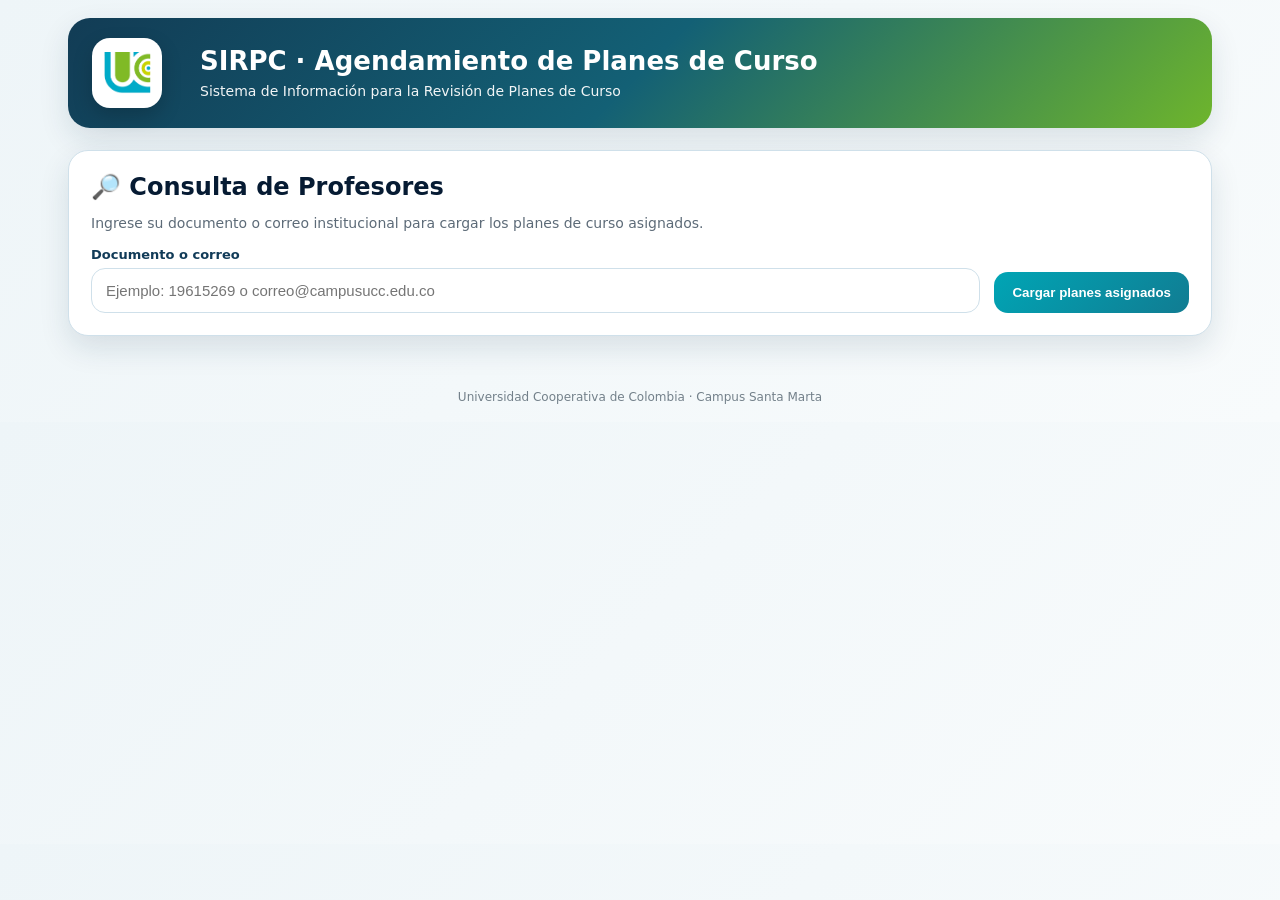
==== commit 6e25607b: "Update index.html" ====
--- a/index.html
+++ b/index.html
@@ -11,13 +11,13 @@
     <section class="hero">
       <img src="logo-ucc.png" alt="UCC" class="logo">
       <div>
-        <h1>SIRPC · Revisión de Planes de Curso</h1>
+        <h1>SIRPC · Agendamiento de Planes de Curso</h1>
         <p>Sistema de Información para la Revisión de Planes de Curso</p>
       </div>
     </section>
 
     <section class="card">
-      <h2>🔎 Consulta de docente</h2>
+      <h2>🔎 Consulta de Profesores</h2>
       <p class="help">Ingrese su documento o correo institucional para cargar los planes de curso asignados.</p>
       <div id="msg" class="hidden"></div>
       <div class="row">
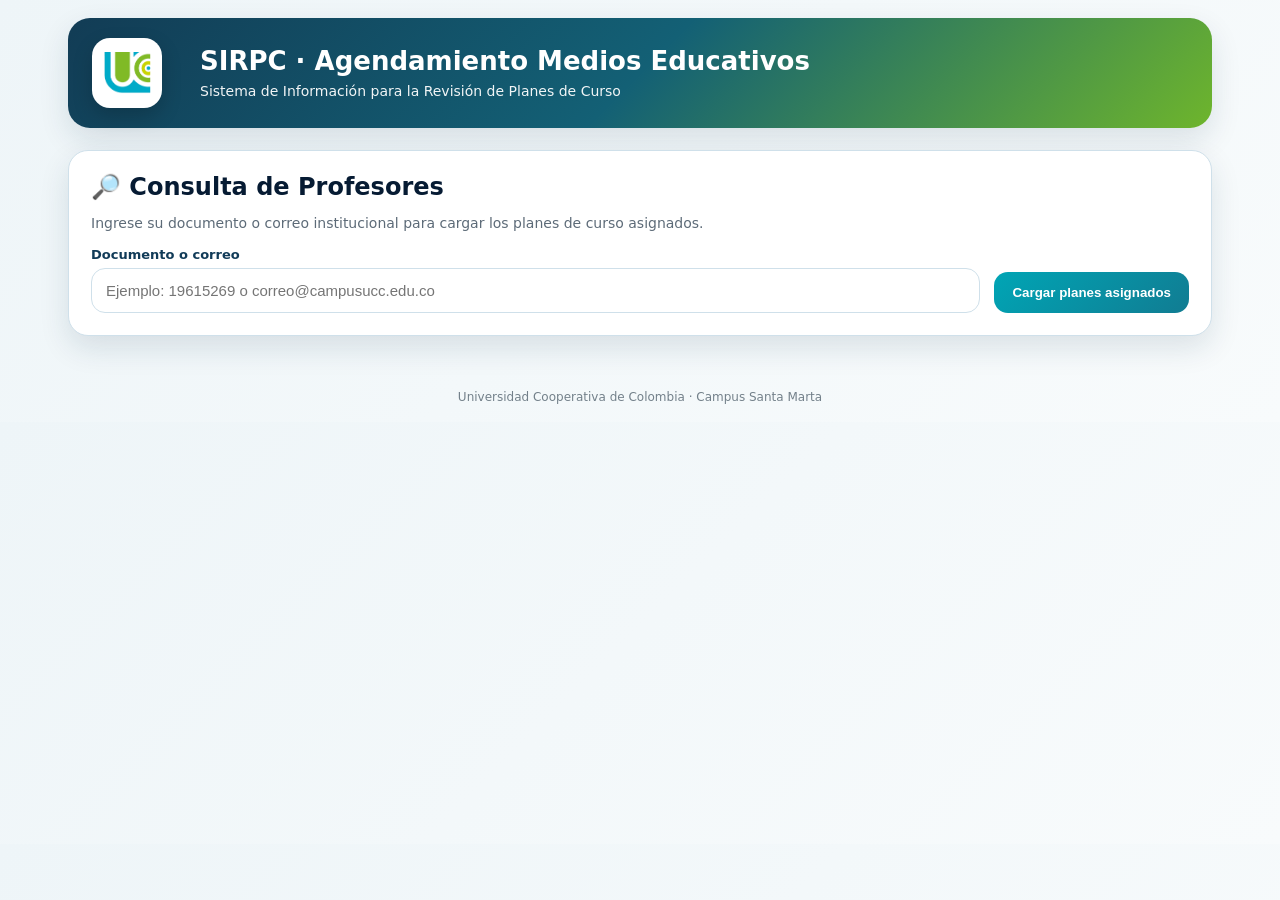
==== commit ff80857d: "Update header text in index.html" ====
--- a/index.html
+++ b/index.html
@@ -11,7 +11,7 @@
     <section class="hero">
       <img src="logo-ucc.png" alt="UCC" class="logo">
       <div>
-        <h1>SIRPC · Agendamiento de Planes de Curso</h1>
+        <h1>SIRPC · Agendamiento Medios Educativos</h1>
         <p>Sistema de Información para la Revisión de Planes de Curso</p>
       </div>
     </section>
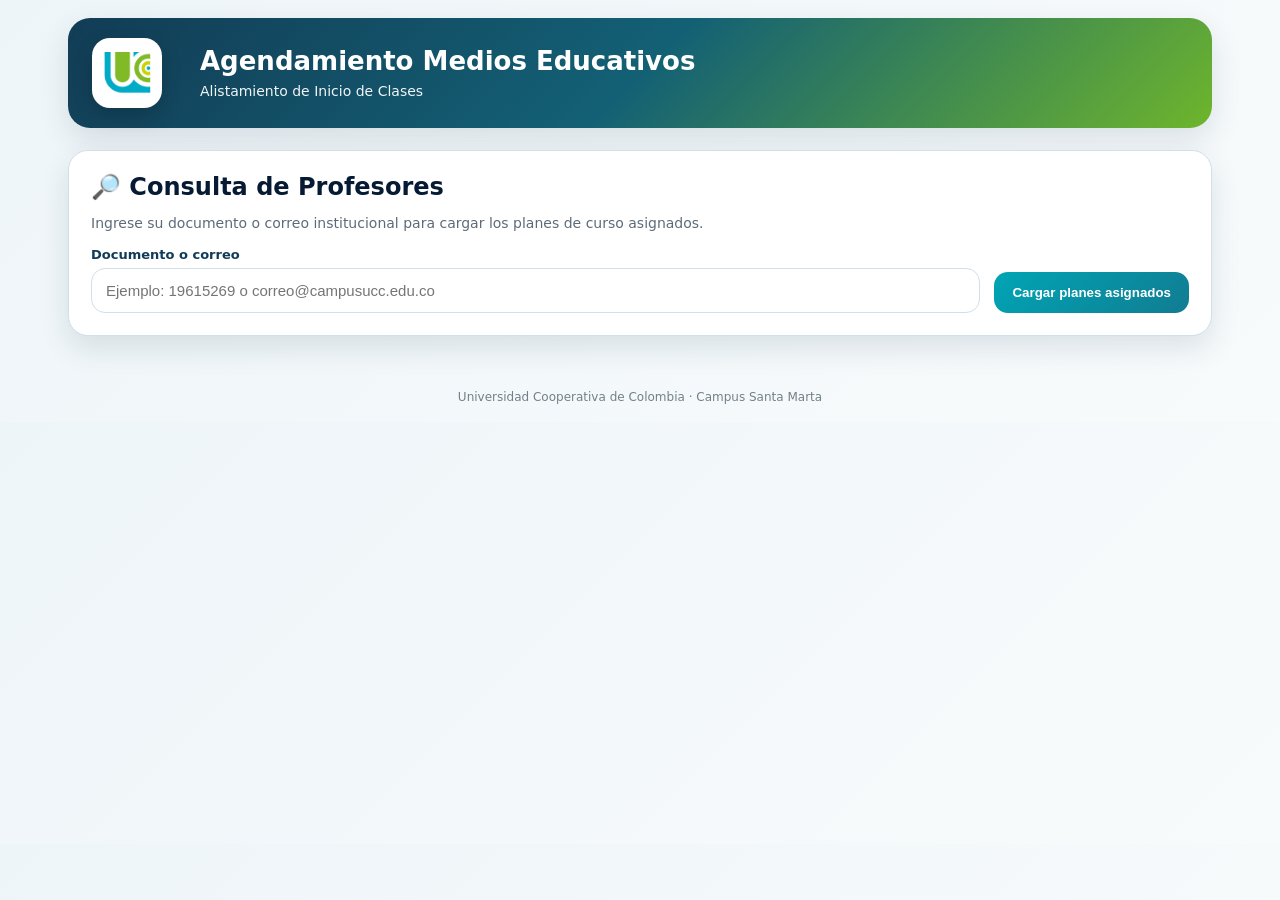
==== commit e47984e4: "Update index.html" ====
--- a/index.html
+++ b/index.html
@@ -3,7 +3,7 @@
 <head>
   <meta charset="UTF-8">
   <meta name="viewport" content="width=device-width, initial-scale=1.0">
-  <title>SIRPC · Revisión de Planes de Curso</title>
+  <title> Agendamiento Medios Educativos </title>
   <link rel="stylesheet" href="style.css?v=20260723-HR01">
 </head>
 <body data-page="docente">
@@ -11,8 +11,8 @@
     <section class="hero">
       <img src="logo-ucc.png" alt="UCC" class="logo">
       <div>
-        <h1>SIRPC · Agendamiento Medios Educativos</h1>
-        <p>Sistema de Información para la Revisión de Planes de Curso</p>
+        <h1>Agendamiento Medios Educativos</h1>
+        <p>Alistamiento de Inicio de Clases</p>
       </div>
     </section>
 
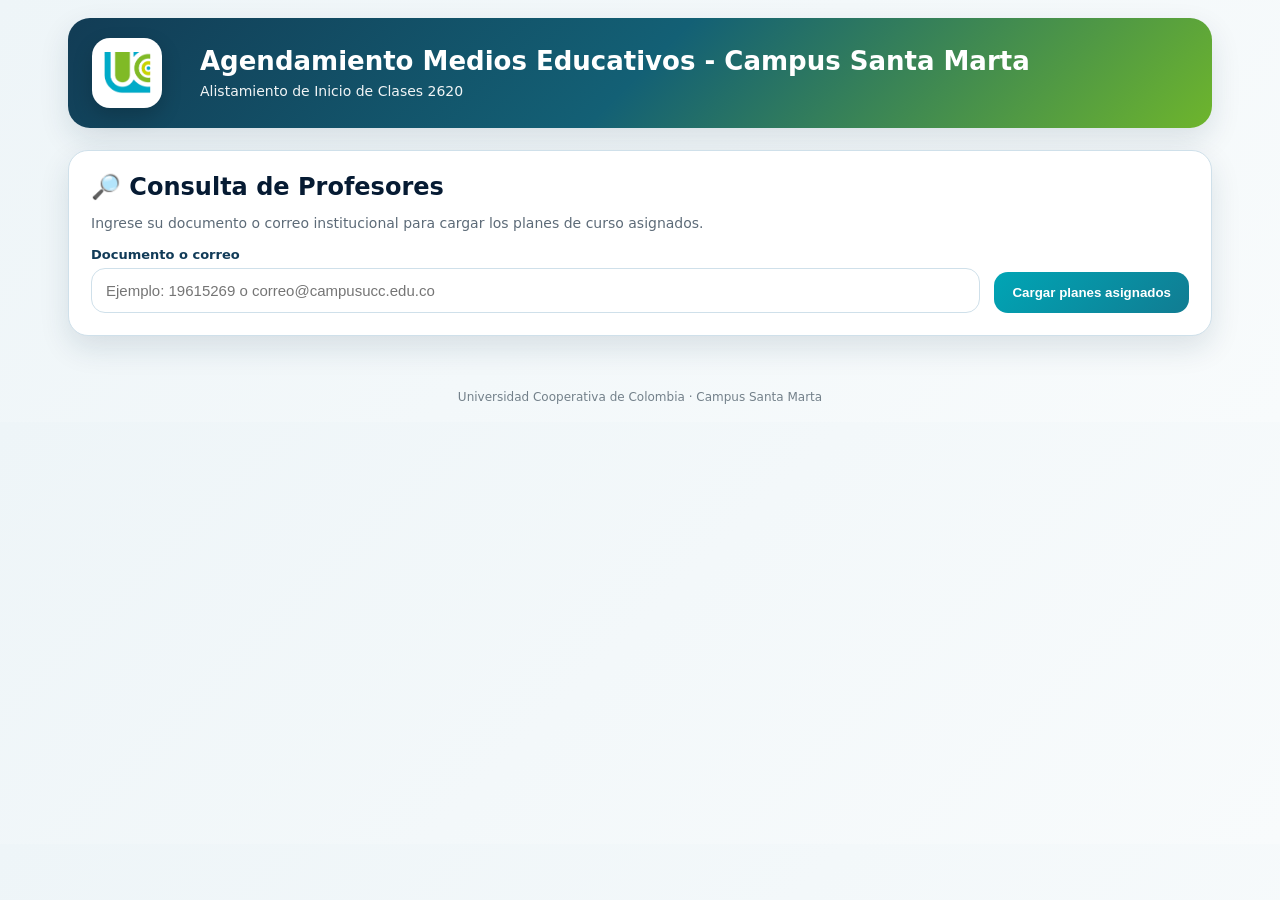
==== commit a7011d08: "Update index.html" ====
--- a/index.html
+++ b/index.html
@@ -11,8 +11,8 @@
     <section class="hero">
       <img src="logo-ucc.png" alt="UCC" class="logo">
       <div>
-        <h1>Agendamiento Medios Educativos</h1>
-        <p>Alistamiento de Inicio de Clases</p>
+        <h1>Agendamiento Medios Educativos - Campus Santa Marta</h1>
+        <p>Alistamiento de Inicio de Clases 2620</p>
       </div>
     </section>
 
